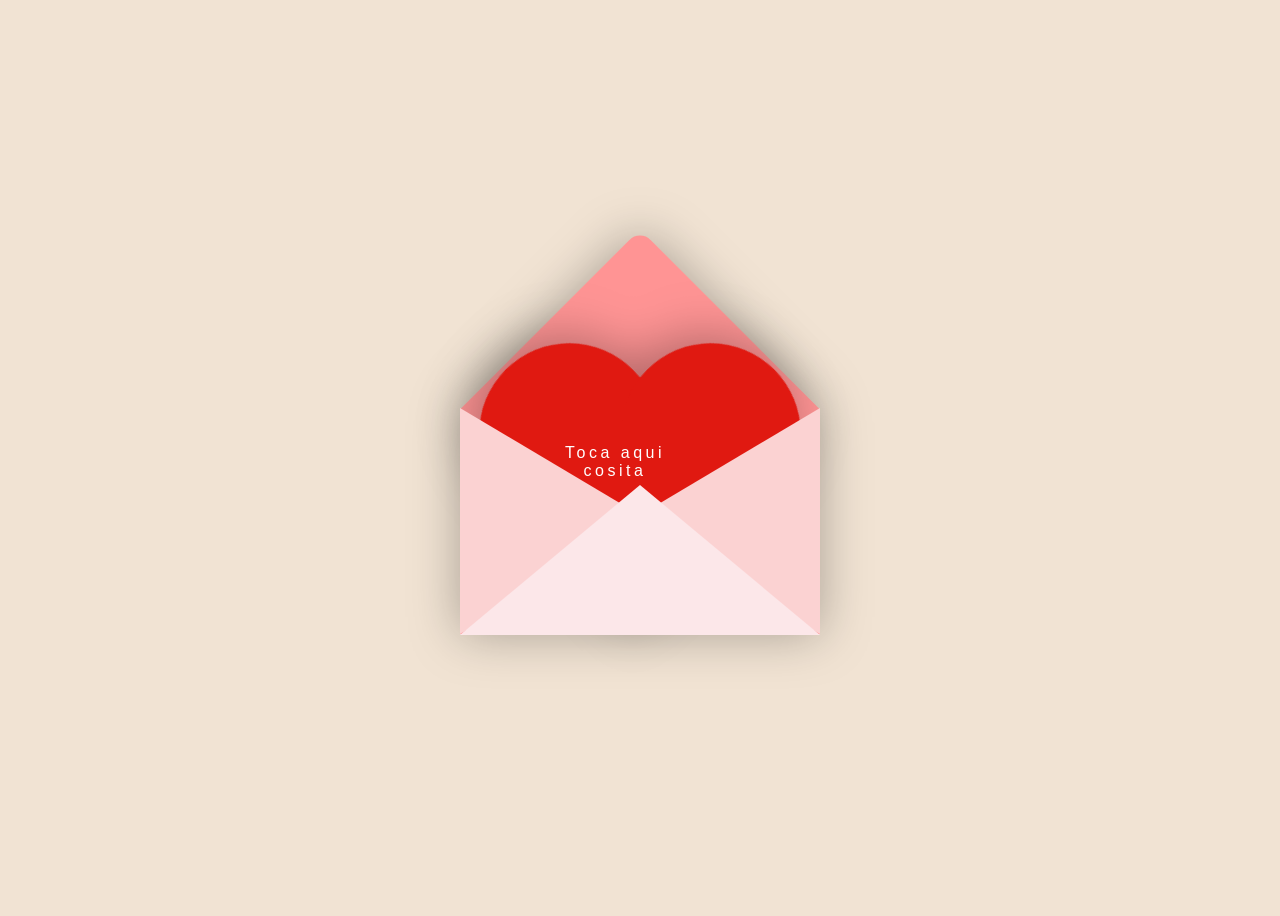
==== index.html @ 594e5954 "Add files via upload" ====
<!DOCTYPE html>
<html lang="es">

<head>
    <meta charset="UTF-8">
    <meta name="viewport" content="width=device-width, initial-scale=1.0">
    <link rel="shortcut icon" href="assets/img/favicon.png" type="image/x-icon">
    <link rel="stylesheet" href="assets/css/style.css">
    <link rel="stylesheet" href="https://cdnjs.cloudflare.com/ajax/libs/font-awesome/5.15.4/css/all.min.css">
    <title>Para mi esposa</title>
</head>

<body>
    <div class="valentines-day">
        <div class="envelope"></div>
        <div class="heart"></div>
        <div class="text">Toca aqui<br> cosita </div>
        <div class="front"></div>
    </div>

    <div id="card">
        <div class="side one">
            <i class="fas fa-heart"></i>
        </div>
        <div class="side two">
            <h2>🌷🌷🌷</h2>
            <p>Mi amada esposa</p>
            <p>
            Nunca olvides lo mucho que te amo y lo importante que eres para mí. Estoy completamente seguro de que juntos cumpliremos cada una de nuestras metas. Te amo con todo mi corazón, mi preciosa. 💕
            </p>
            <p>
               
            </p>
            <p>
                Con cariño,<br>
             Tu Cabezon
            </p>
        </div>
    </div>

    <script src='https://cdnjs.cloudflare.com/ajax/libs/jquery/3.2.1/jquery.min.js'></script>
    <script src="assets/js/main.js"></script>
</body>

</html>
---- assets/css/style.css ----
@import url("https://fonts.googleapis.com/css?family=Sacramento");

#card {
  height: 500px;
  width: 800px;
  margin: 5em auto;
  position: fixed;
  top: -15px;
  left: 25%;
  display: flex;
  visibility: hidden;
}

/* Estilos para dispositivos móviles */
@media only screen and (max-width: 600px) {
  #card {
    width: 90%; /* Reducir el ancho para dispositivos móviles */
    height: auto; /* Permitir que la altura se ajuste automáticamente */
    margin: 2em auto; /* Ajustar el margen */
    position: static; /* Cambiar la posición a estática para que no sea fija */
    visibility: none; /* Hacer que el elemento sea visible */
    top: 50px;
  }

  .side.side.one {
    display: none;
  }

  #card p {
    padding-left: 0 !important; /* Eliminar el relleno a la izquierda en dispositivos móviles */
    padding-right: 0 !important; /* Eliminar el relleno a la derecha en dispositivos móviles */
    font-size: 1.3em !important;
  }

  .valentines-day {
    position: fixed;
    top: 15%;
    left: 50%;
    transform: translate(-50%, -50%);
  }
}

#card h2 {
  font-size: 3em;
  margin: 0;
  color: pink;
  text-align: center;
}

#card p {
  font-size: 1.5em;
  text-align: justify;
  padding-left: 30px; /* Espacio en blanco a la izquierda */
  padding-right: 30px; /* Espacio en blanco a la derecha */
}

.side {
  background: #eee;
  height: 550px;
  width: 400px;
  padding: 10px;
}

.side.one {
  width: 320px;
  transform: skew(10deg, 20deg);
  background: linear-gradient(90deg, #fff, #fff 40%, #ddd);
  display: flex; /* Utiliza flexbox para centrar el corazón verticalmente */
  justify-content: center; /* Centra horizontalmente el contenido */
  align-items: center; /* Centra verticalmente el contenido */
  transform: skew(10deg, 20deg);
  position: relative;
  overflow: hidden;
}

.side.two {
  transform: skew(10deg, -15deg);
  background: linear-gradient(-90deg, #fff, #fff 40%, #f0f0f0);
}

body {
  display: flex;
  align-items: center;
  justify-content: center;
  height: 100vh;
  font-family: "Sacramento", cursive;
  background-color: #f1e3d3;
  overflow: hidden;
}

.valentines-day {
  position: relative;
  cursor: pointer;
}

.envelope {
  position: relative;
  filter: drop-shadow(0 0 25px rgba(0, 0, 0, 0.3));
}

.envelope:before {
  content: "";
  position: absolute;
  width: 254px;
  height: 254px;
  background-color: #ff9494;
  transform: rotate(-45deg);
  border-radius: 0 15px 0 0;
  left: -37px;
  top: -82px;
}

.envelope:after {
  content: "";
  position: absolute;
  background-color: #ff9494;
  width: 360px;
  height: 225px;
  left: -90px;
  top: 45px;
}

.heart {
  position: relative;
  background-color: #e01911;
  display: inline-block;
  height: 180px;
  top: 50px;
  left: 0;
  transform: rotate(-45deg);
  width: 180px;
  filter: drop-shadow(0 -10px 25px rgba(0, 0, 0, 0.3));
  transition: 0.5s;
}

.heart:before,
.heart:after {
  content: "";
  background-color: #e01911;
  border-radius: 50%;
  height: 180px;
  width: 180px;
  position: absolute;
}

.heart:before {
  top: -100px;
  left: 0;
}

.heart:after {
  left: 100px;
  top: 0;
}

.front {
  position: absolute;
  width: 0;
  height: 0;
  border-right: 190px solid #fbd2d2;
  border-top: 113px solid transparent;
  border-bottom: 113px solid transparent;
  top: 44px;
  left: 80px;
  z-index: 4;
}

.front:before {
  content: "";
  position: absolute;
  width: 0;
  height: 0;
  border-left: 190px solid #fbd2d2;
  border-top: 113px solid transparent;
  border-bottom: 113px solid transparent;
  top: -113px;
  left: -170px;
}

.front:after {
  width: 0;
  height: 0;
  position: absolute;
  content: "";
  border-bottom: 150px solid #fce7e9;
  border-right: 180px solid transparent;
  border-left: 180px solid transparent;
  top: -36px;
  left: -170px;
}

.text {
  position: absolute;
  font-family: arial;
  letter-spacing: 3.5px;
  text-align: center;
  color: white;
  z-index: 2;
  top: 80px;
  left: 15px;
  transition: 0.5s;
}

.valentines-day:hover .heart {
  transform: translateY(-50px) rotate(-45deg);
}

.valentines-day:hover .text {
  transform: translateY(-50px);
}

.side.one .fa-heart {
  font-size: 8em;
  color: red;
  animation: pulseHeart 1s ease-in-out infinite alternate;
  cursor: default;
}

@keyframes pulseHeart {
  0% {
    transform: scale(1);
  }
  100% {
    transform: scale(1.2);
  }
}

/* Estilos para dispositivos móviles */
@media screen and (max-width: 600px) {
  #card {
    width: 90%;
    max-width: 90%;
    margin: 2em auto;
  }

  .side {
    width: 90%;
    max-width: 90%;
    margin: 0 auto;
  }

  .text {
    font-size: 1em; /* Ajuste del tamaño de fuente */
  }
}
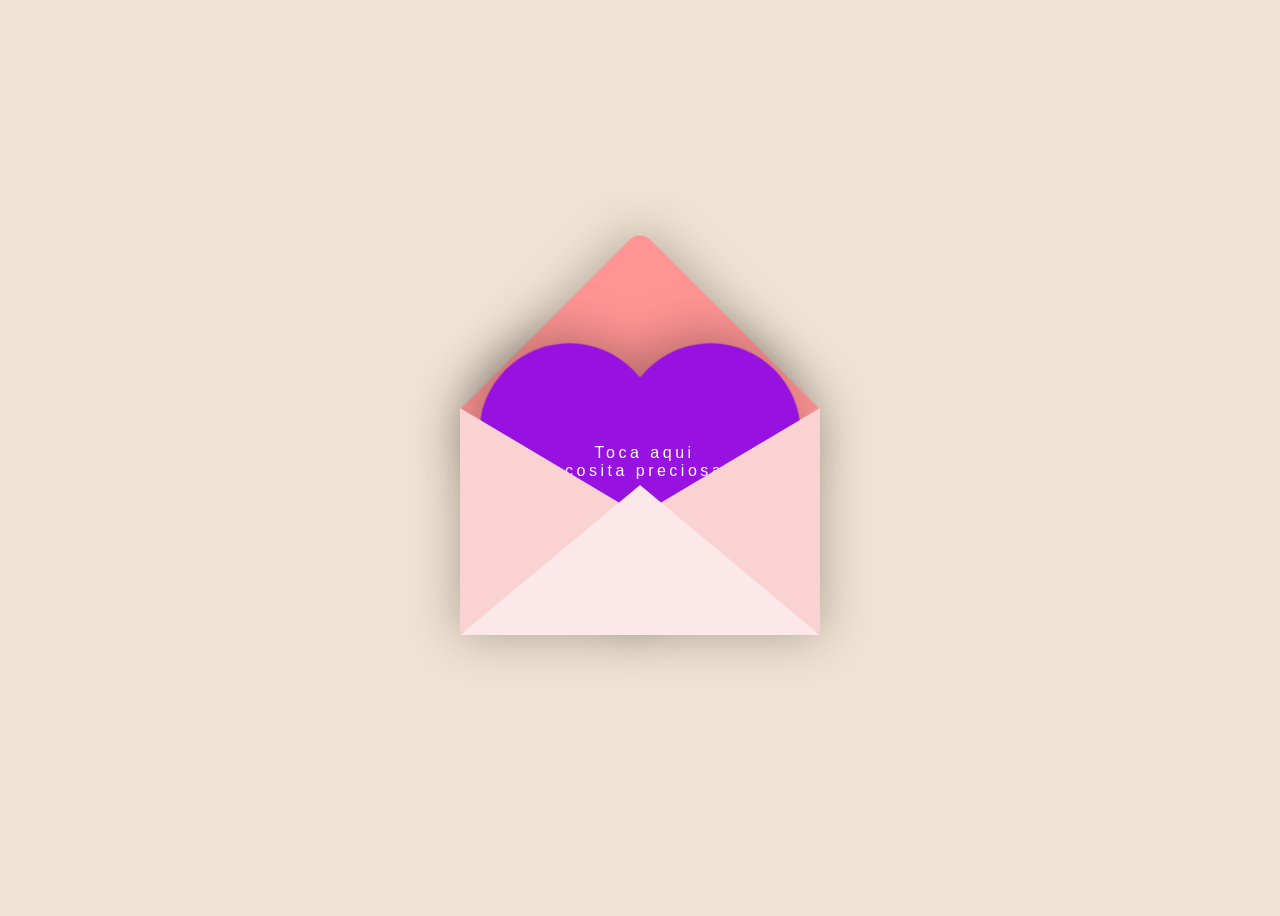
==== commit 83a69288: "Update index.html" ====
--- a/index.html
+++ b/index.html
@@ -14,7 +14,7 @@
     <div class="valentines-day">
         <div class="envelope"></div>
         <div class="heart"></div>
-        <div class="text">Toca aqui<br> cosita </div>
+        <div class="text">Toca aqui<br> cosita preciosa </div>
         <div class="front"></div>
     </div>
 
@@ -42,4 +42,4 @@
     <script src="assets/js/main.js"></script>
 </body>
 
-</html>+</html>
--- a/assets/css/style.css
+++ b/assets/css/style.css
@@ -122,7 +122,7 @@
 
 .heart {
   position: relative;
-  background-color: #e01911;
+  background-color: #9711e0;
   display: inline-block;
   height: 180px;
   top: 50px;
@@ -136,7 +136,7 @@
 .heart:before,
 .heart:after {
   content: "";
-  background-color: #e01911;
+  background-color: #9711e0;
   border-radius: 50%;
   height: 180px;
   width: 180px;
@@ -211,7 +211,7 @@
 
 .side.one .fa-heart {
   font-size: 8em;
-  color: red;
+  color: #9711e0;
   animation: pulseHeart 1s ease-in-out infinite alternate;
   cursor: default;
 }
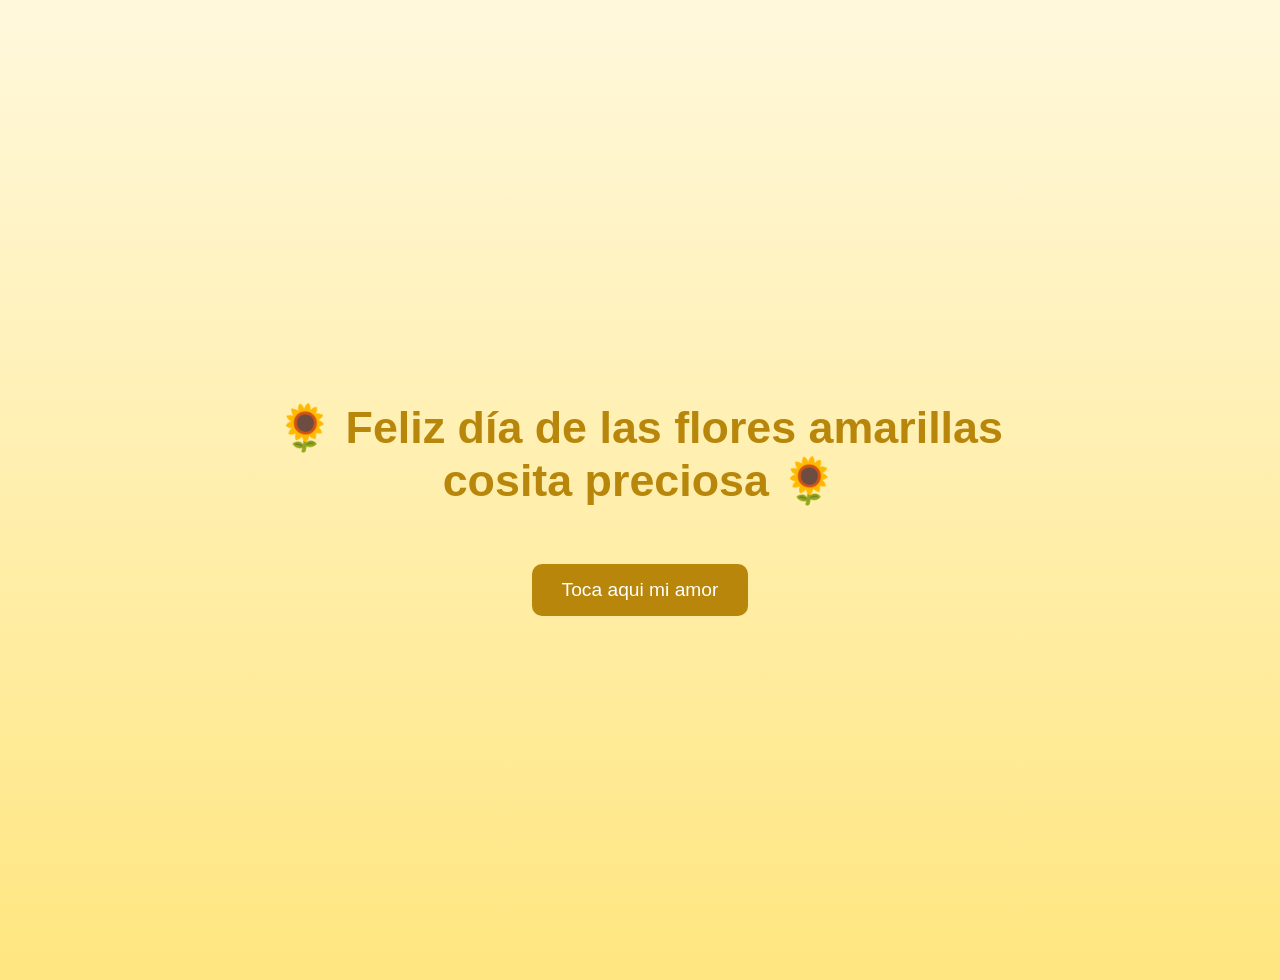
==== commit 659c878e: "Update index.html" ====
--- a/index.html
+++ b/index.html
@@ -1,45 +1,214 @@
 <!DOCTYPE html>
 <html lang="es">
-
 <head>
-    <meta charset="UTF-8">
-    <meta name="viewport" content="width=device-width, initial-scale=1.0">
-    <link rel="shortcut icon" href="assets/img/favicon.png" type="image/x-icon">
-    <link rel="stylesheet" href="assets/css/style.css">
-    <link rel="stylesheet" href="https://cdnjs.cloudflare.com/ajax/libs/font-awesome/5.15.4/css/all.min.css">
-    <title>Para mi esposa</title>
+  <meta charset="UTF-8">
+  <meta name="viewport" content="width=device-width, initial-scale=1.0">
+  <title>Para Mi Amor 🌻</title>
+
+  <!-- Fuente cursiva bonita -->
+  <link href="https://fonts.googleapis.com/css2?family=Great+Vibes&display=swap" rel="stylesheet">
+
+  <style>
+    body {
+      margin: 0;
+      font-family: 'Segoe UI', sans-serif;
+      background: linear-gradient(to bottom, #fff8dc, #ffe680);
+      color: #333;
+      scroll-behavior: smooth;
+    }
+
+    section {
+      min-height: 100vh;
+      display: flex;
+      flex-direction: column;
+      justify-content: center;
+      align-items: center;
+      padding: 40px 20px;
+      opacity: 0;
+      transform: translateY(60px);
+      transition: all 1.2s ease;
+    }
+
+    section.show {
+      opacity: 1;
+      transform: translateY(0);
+    }
+
+    h1, h2 {
+      color: #b8860b;
+      text-align: center;
+    }
+
+    .hero {
+      font-size: 2.8em;
+      font-weight: bold;
+      max-width: 800px;
+    }
+
+    .sub {
+      font-size: 1.2em;
+      margin-top: 10px;
+    }
+
+    .gallery {
+      display: flex;
+      flex-wrap: wrap;
+      justify-content: center;
+    }
+
+    .gallery img {
+      width: 260px;
+      margin: 12px;
+      border-radius: 20px;
+      transition: transform 0.4s ease;
+    }
+
+    .gallery img:hover {
+      transform: scale(1.08);
+    }
+
+    .letter {
+      max-width: 700px;
+      background: #f4e4bc;
+      padding: 40px;
+      border-radius: 8px;
+      box-shadow: 0 10px 25px rgba(0,0,0,0.3);
+      font-family: 'Georgia', serif;
+      font-size: 1.2em;
+      line-height: 1.9;
+      border: 3px solid #e0c48f;
+      position: relative;
+    }
+
+    .letter::before {
+      content: "";
+      position: absolute;
+      inset: 0;
+      background: url('https://www.transparenttextures.com/patterns/aged-paper.png');
+      opacity: 0.4;
+    }
+
+    .letter-content {
+      position: relative;
+      white-space: pre-wrap;
+      font-family: 'Great Vibes', cursive;
+      font-size: 1.6em;
+      font-style: italic;
+    }
+
+    #inicio {
+      min-height: 100vh;
+      display: flex;
+      flex-direction: column;
+      justify-content: center;
+      align-items: center;
+      opacity: 1 !important;
+      transform: none !important;
+    }
+
+    button {
+      margin-top: 20px;
+      padding: 15px 30px;
+      font-size: 1.2em;
+      border: none;
+      border-radius: 10px;
+      background: #b8860b;
+      color: white;
+      cursor: pointer;
+    }
+
+  </style>
 </head>
-
 <body>
-    <div class="valentines-day">
-        <div class="envelope"></div>
-        <div class="heart"></div>
-        <div class="text">Toca aqui<br> cosita preciosa </div>
-        <div class="front"></div>
+
+  <!-- PANTALLA INICIAL -->
+  <section id="inicio">
+    <h1 class="hero">🌻 Feliz día de las flores amarillas cosita preciosa 🌻</h1>
+    <button onclick="iniciar()">Toca aqui mi amor</button>
+  </section>
+
+  <audio id="musica" src="cancion.mp3"></audio>
+
+  <div id="contenido" style="display:none;">
+
+  <!-- SECCIÓN 1 HUMOR -->
+  <section class="reveal">
+    <h1 class="hero">🌻 ¿Mi amor pensaste que no te daría tus flores amarillas?</h1>
+    <p class="sub">Jamas olvidaria eso, y perdon por no darte girasoles mi amor :(, por el momento solo puedo programartelos </p>
+  </section>
+
+  <!-- SECCIÓN 2 -->
+  <section class="reveal">
+    <h2> Esposita hoy es el día de las flores amarillas, pero la verdad es que ningún girasol
+      es tan bonito como tu sonrisa 🌻</h2>
+    <div class="gallery">
+      <!-- <img src="photo1.jpg"> -->
+      <img src="gif2.gif" >
     </div>
-
-    <div id="card">
-        <div class="side one">
-            <i class="fas fa-heart"></i>
-        </div>
-        <div class="side two">
-            <h2>🌷🌷🌷</h2>
-            <p>Mi amada esposa</p>
-            <p>
-            Nunca olvides lo mucho que te amo y lo importante que eres para mí. Estoy completamente seguro de que juntos cumpliremos cada una de nuestras metas. Te amo con todo mi corazón, mi preciosa. 💕
-            </p>
-            <p>
-               
-            </p>
-            <p>
-                Con cariño,<br>
-             Tu Cabezon
-            </p>
-        </div>
+  </section>
+
+  <!-- SECCIÓN 3 -->
+  <section class="reveal">
+    <h2>Tu eres la razon por la que mi vida siempre florece.
+      
+        Eres mi calma en medio del ruido, eres mi hogar donde me siento seguro, y si volviera a nacer mil veces, mil veces te volveria amar
+
+    </h2>
+    <div class="gallery">
+      <img src="photo2.png">
+      <!-- <img src="gif2.gif"> -->
     </div>
-
-    <script src='https://cdnjs.cloudflare.com/ajax/libs/jquery/3.2.1/jquery.min.js'></script>
-    <script src="assets/js/main.js"></script>
+  </section>
+
+  <!-- SECCIÓN CARTA -->
+  <section class="reveal">
+    <div class="letter">
+      <div class="letter-content">
+Los momentos mas bonitos que atesoro son lo que he pasado contigo. Adoro escuchar tu voz por que eres mi paz, eres mi hogar. Gracias por ser una gran esposa
+
+       Jamas dude del amor que te tengo eres la mejor parte de mi vida, mi alegria, mi razon para luchar y la persona con la que quiero compartir cada instante de mi existencia.
+         
+       No me alcanzan las palabras para explicarte cuanto te amo, pero si me alcanzara la vida para demostrartelo contigo a mi lado
+ 
+      Te quiero ser sincero te programo esto mientras mis lagrimas caen en el teclado, te amo mi amor, no quiero que desconfie de mi, yo quiero todo contigo, yo ya no puedo vivir sin ti 
+      con solo el hecho de pensar en que te puedo perder me desespero por que tu eres mi mundo, eres mi casualidad mas hermosa y mi desicion mas segura
+
+      Siempre soñe en tenerte conmingo desde pequeño, me fuera encanto llegar antes para protegerte de lo que te paso.
+        
+       Me duele tanto no poder arreglar el pasado ni acelerar el futuro, pero si estas conmigo cualquier momento se vuelve el correcto
+
+   nunca te vayas mi amor, sigamos luchando juntos 
+
+   Te amo esposita, feliz dia de las flores amarillas 
+        ></time>
+      </div>
+    </div>
+  </section>
+
+</div>
+
+<script>
+  const sections = document.querySelectorAll('.reveal');
+
+  const observer = new IntersectionObserver(entries => {
+    entries.forEach(entry => {
+      if (entry.isIntersecting) {
+        entry.target.classList.add('show');
+      }
+    });
+  }, { threshold: 0.2 });
+
+  sections.forEach(section => observer.observe(section));
+
+  function iniciar(){
+    document.getElementById('inicio').style.display = 'none';
+    document.getElementById('contenido').style.display = 'block';
+
+    const audio = document.getElementById('musica');
+    audio.currentTime = 46;
+    audio.play();
+  }
+</script>
+
 </body>
-
 </html>
